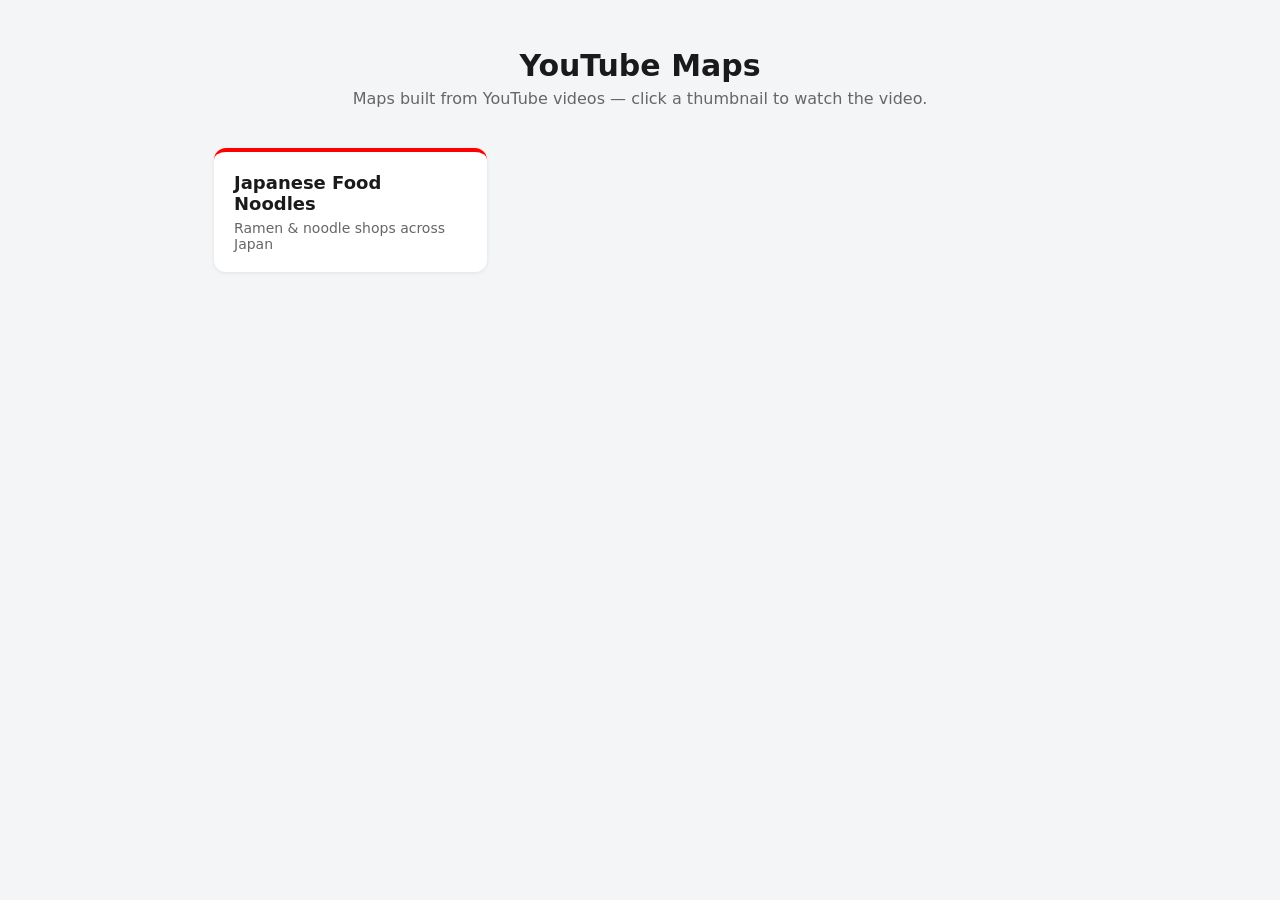
==== index.html @ be987010 "initial commit: youtube maps with japanese food noodles" ====
<!DOCTYPE html>
<html lang="en">
<head>
<meta charset="utf-8" />
<meta name="viewport" content="width=device-width, initial-scale=1.0" />
<title>YouTube Maps</title>
<style>
  :root { --fg:#1a1a1a; --muted:#666; --card:#fff; --bg:#f4f5f7; --accent:#ff0000; }
  * { box-sizing: border-box; }
  body {
    margin: 0; font-family: system-ui, -apple-system, Segoe UI, Roboto, sans-serif;
    background: var(--bg); color: var(--fg); min-height: 100vh;
  }
  header { padding: 48px 24px 24px; text-align: center; }
  header h1 { margin: 0 0 6px; font-size: 30px; }
  header p { margin: 0; color: var(--muted); }
  main {
    max-width: 900px; margin: 0 auto; padding: 16px 24px 60px;
    display: grid; grid-template-columns: repeat(auto-fill, minmax(240px, 1fr)); gap: 16px;
  }
  a.card {
    display: block; background: var(--card); border-radius: 12px; padding: 20px;
    text-decoration: none; color: inherit; box-shadow: 0 1px 4px rgba(0,0,0,0.08);
    transition: transform .12s ease, box-shadow .12s ease; border-top: 4px solid var(--accent);
  }
  a.card:hover { transform: translateY(-3px); box-shadow: 0 6px 16px rgba(0,0,0,0.14); }
  a.card h2 { margin: 0 0 6px; font-size: 18px; }
  a.card p { margin: 0; color: var(--muted); font-size: 14px; }
  .empty { grid-column: 1/-1; color: var(--muted); text-align: center; padding: 40px; }
  footer { text-align:center; color: var(--muted); font-size: 12px; padding-bottom: 30px; }
</style>
</head>
<body>
  <header>
    <h1>YouTube Maps</h1>
    <p>Maps built from YouTube videos — click a thumbnail to watch the video.</p>
  </header>
  <main id="grid"></main>

<script>
/* =========================================================================
   ADD A CHANNEL HERE
   Each entry: { file, name, note }
     file : the channel's .html file in this folder
     name : title shown on the card
     note : short description under the title
   ========================================================================= */
const CHANNELS = [
  {
    file: "japanese-food-noodles.html",
    name: "Japanese Food Noodles",
    note: "Ramen & noodle shops across Japan",
  },
];
/* ===================== end of editable section ===================== */

const grid = document.getElementById("grid");
if (!CHANNELS.length) {
  grid.innerHTML = '<div class="empty">No channels yet. Add one to the CHANNELS list.</div>';
} else {
  grid.innerHTML = CHANNELS.map(c => `
    <a class="card" href="${c.file}">
      <h2>${c.name}</h2>
      <p>${c.note || ""}</p>
    </a>`).join("");
}
</script>
</body>
</html>
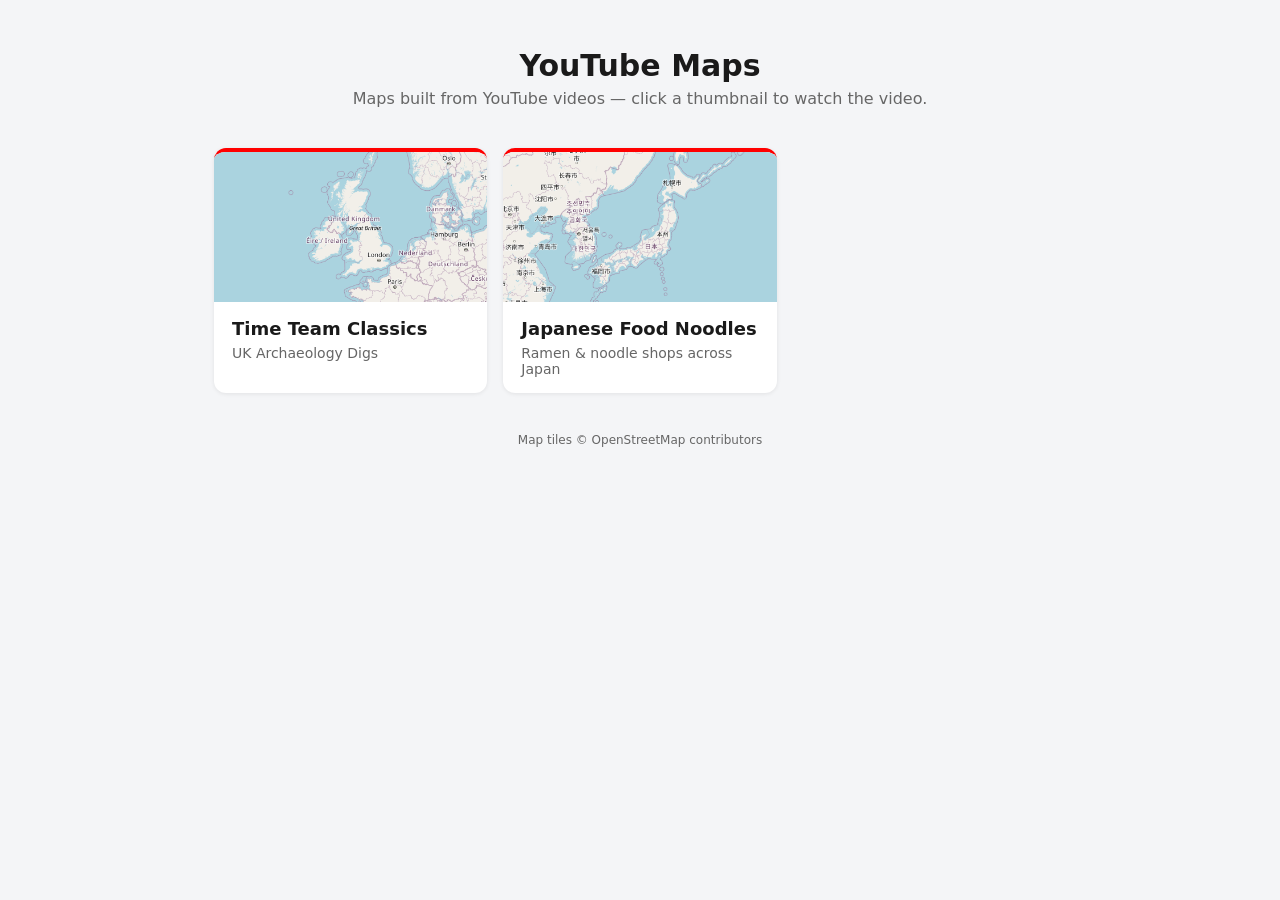
==== commit 31869d78: "updates for everything, rearrangement of data/ and scripts/" ====
--- a/index.html
+++ b/index.html
@@ -4,6 +4,7 @@
 <meta charset="utf-8" />
 <meta name="viewport" content="width=device-width, initial-scale=1.0" />
 <title>YouTube Maps</title>
+
 <style>
   :root { --fg:#1a1a1a; --muted:#666; --card:#fff; --bg:#f4f5f7; --accent:#ff0000; }
   * { box-sizing: border-box; }
@@ -15,19 +16,26 @@
   header h1 { margin: 0 0 6px; font-size: 30px; }
   header p { margin: 0; color: var(--muted); }
   main {
-    max-width: 900px; margin: 0 auto; padding: 16px 24px 60px;
+    max-width: 900px; margin: 0 auto; padding: 16px 24px 40px;
     display: grid; grid-template-columns: repeat(auto-fill, minmax(240px, 1fr)); gap: 16px;
   }
   a.card {
-    display: block; background: var(--card); border-radius: 12px; padding: 20px;
+    display: block; background: var(--card); border-radius: 12px; overflow: hidden;
     text-decoration: none; color: inherit; box-shadow: 0 1px 4px rgba(0,0,0,0.08);
     transition: transform .12s ease, box-shadow .12s ease; border-top: 4px solid var(--accent);
   }
   a.card:hover { transform: translateY(-3px); box-shadow: 0 6px 16px rgba(0,0,0,0.14); }
+  /* Static map preview image at the top of each card. */
+  .card-map {
+    display: block; width: 100%; height: 150px; object-fit: cover;
+    background: #e8eaed;
+  }
+  .card-body { padding: 16px 18px; }
   a.card h2 { margin: 0 0 6px; font-size: 18px; }
   a.card p { margin: 0; color: var(--muted); font-size: 14px; }
   .empty { grid-column: 1/-1; color: var(--muted); text-align: center; padding: 40px; }
   footer { text-align:center; color: var(--muted); font-size: 12px; padding-bottom: 30px; }
+  .leaflet-container { background: #dfe3e8; }
 </style>
 </head>
 <body>
@@ -36,6 +44,7 @@
     <p>Maps built from YouTube videos — click a thumbnail to watch the video.</p>
   </header>
   <main id="grid"></main>
+  <footer>Map tiles &copy; OpenStreetMap contributors</footer>
 
 <script>
 /* =========================================================================
@@ -44,8 +53,12 @@
      file : the channel's .html file in this folder
      name : title shown on the card
      note : short description under the title
+   The card thumbnail is a pre-rendered image named after the page
+   (e.g. japanese-food-noodles.png). Generate/refresh these with:
+       python make_previews.py
    ========================================================================= */
 const CHANNELS = [
+  { file: "timeteam-classics.html", name: "Time Team Classics", note: "UK Archaeology Digs" },
   {
     file: "japanese-food-noodles.html",
     name: "Japanese Food Noodles",
@@ -55,14 +68,23 @@
 /* ===================== end of editable section ===================== */
 
 const grid = document.getElementById("grid");
+
 if (!CHANNELS.length) {
   grid.innerHTML = '<div class="empty">No channels yet. Add one to the CHANNELS list.</div>';
 } else {
-  grid.innerHTML = CHANNELS.map(c => `
+  grid.innerHTML = CHANNELS.map((c) => {
+    const img = c.file.replace(/\.html$/, ".png");
+    // If the preview image doesn't exist yet, hide it so the card still looks tidy.
+    return `
     <a class="card" href="${c.file}">
-      <h2>${c.name}</h2>
-      <p>${c.note || ""}</p>
-    </a>`).join("");
+      <img class="card-map" src="${img}" alt="" loading="lazy"
+           onerror="this.style.display='none'" />
+      <div class="card-body">
+        <h2>${c.name}</h2>
+        <p>${c.note || ""}</p>
+      </div>
+    </a>`;
+  }).join("");
 }
 </script>
 </body>
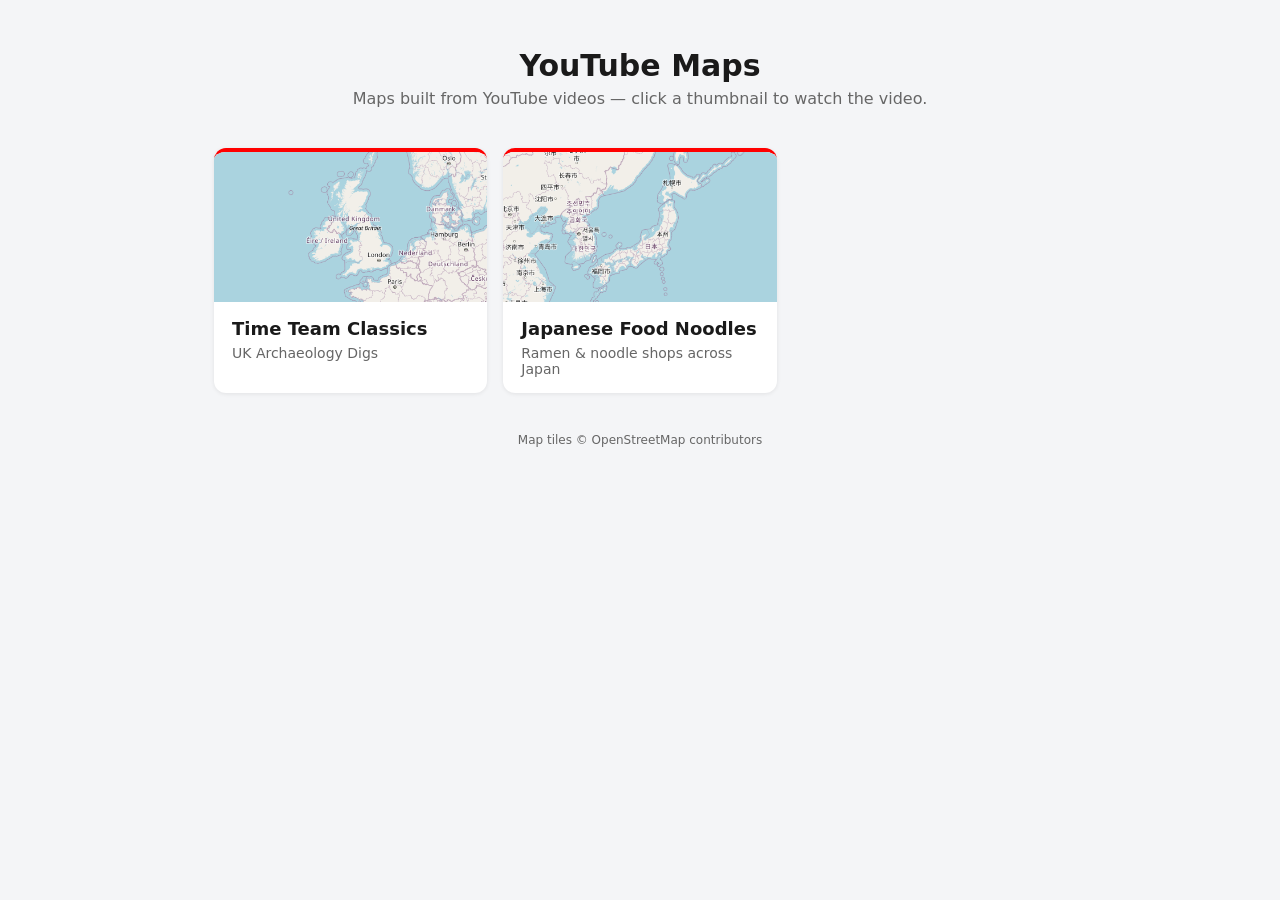
==== commit ab88d5c7: "add favicon" ====
--- a/index.html
+++ b/index.html
@@ -3,6 +3,7 @@
 <head>
 <meta charset="utf-8" />
 <meta name="viewport" content="width=device-width, initial-scale=1.0" />
+<link rel="icon" href="favicon.svg" type="image/svg+xml" />
 <title>YouTube Maps</title>
 
 <style>
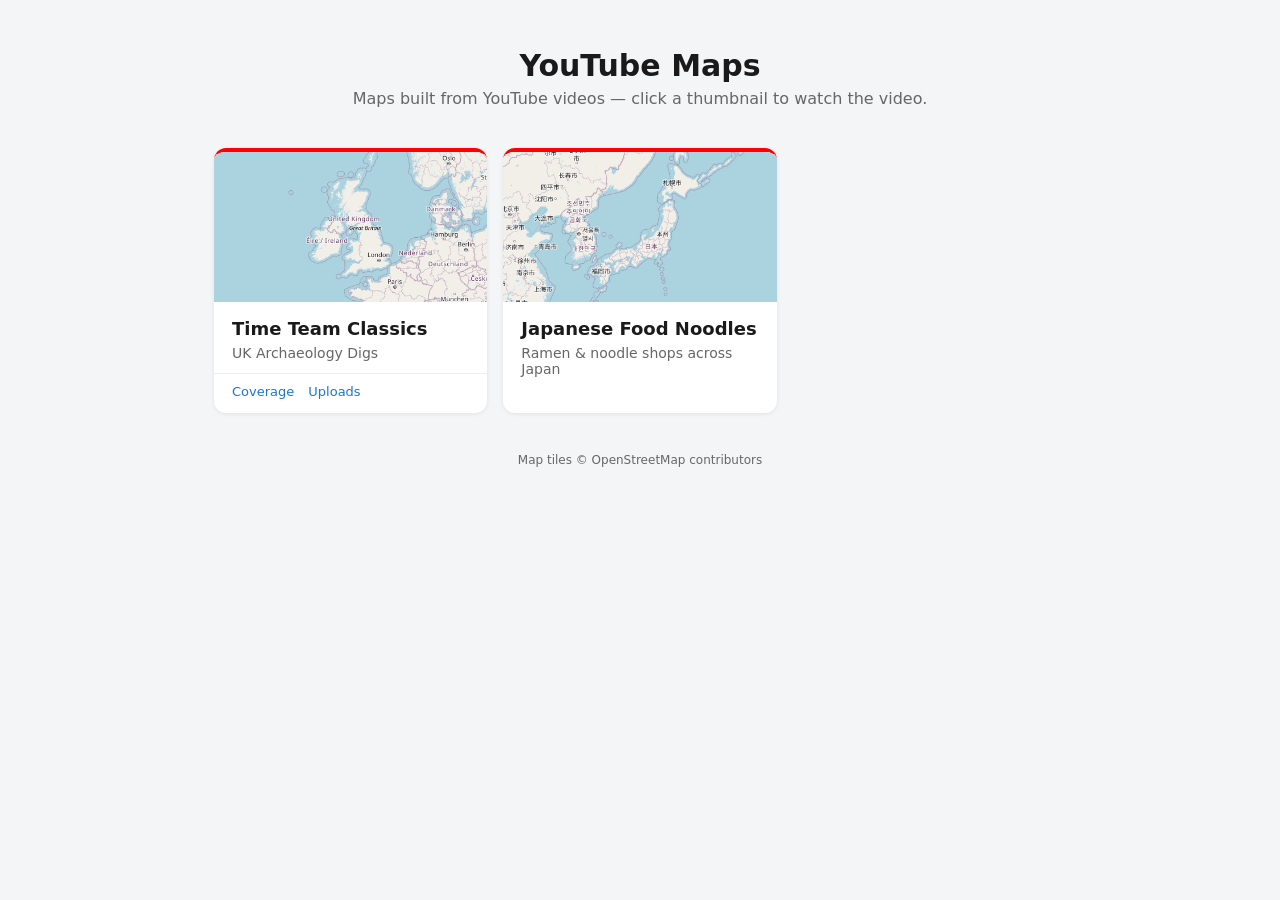
==== commit 51356ebe: "update for time team new pages showing episode list from wikipedia and youtube list" ====
--- a/index.html
+++ b/index.html
@@ -20,20 +20,28 @@
     max-width: 900px; margin: 0 auto; padding: 16px 24px 40px;
     display: grid; grid-template-columns: repeat(auto-fill, minmax(240px, 1fr)); gap: 16px;
   }
-  a.card {
-    display: block; background: var(--card); border-radius: 12px; overflow: hidden;
-    text-decoration: none; color: inherit; box-shadow: 0 1px 4px rgba(0,0,0,0.08);
+  .card {
+    display: flex; flex-direction: column; background: var(--card); border-radius: 12px;
+    overflow: hidden; box-shadow: 0 1px 4px rgba(0,0,0,0.08);
     transition: transform .12s ease, box-shadow .12s ease; border-top: 4px solid var(--accent);
   }
-  a.card:hover { transform: translateY(-3px); box-shadow: 0 6px 16px rgba(0,0,0,0.14); }
+  .card:hover { transform: translateY(-3px); box-shadow: 0 6px 16px rgba(0,0,0,0.14); }
+  .card-link { text-decoration: none; color: inherit; display: block; }
   /* Static map preview image at the top of each card. */
   .card-map {
     display: block; width: 100%; height: 150px; object-fit: cover;
     background: #e8eaed;
   }
-  .card-body { padding: 16px 18px; }
-  a.card h2 { margin: 0 0 6px; font-size: 18px; }
-  a.card p { margin: 0; color: var(--muted); font-size: 14px; }
+  .card-body { padding: 16px 18px 12px; }
+  .card h2 { margin: 0 0 6px; font-size: 18px; }
+  .card p { margin: 0; color: var(--muted); font-size: 14px; }
+  /* Extra per-channel links (coverage, uploads, …). */
+  .card-links {
+    margin-top: auto; padding: 10px 18px 14px; display: flex; flex-wrap: wrap; gap: 6px 14px;
+    border-top: 1px solid #eee; font-size: 13px;
+  }
+  .card-links a { color: #1976d2; text-decoration: none; }
+  .card-links a:hover { text-decoration: underline; }
   .empty { grid-column: 1/-1; color: var(--muted); text-align: center; padding: 40px; }
   footer { text-align:center; color: var(--muted); font-size: 12px; padding-bottom: 30px; }
   .leaflet-container { background: #dfe3e8; }
@@ -50,16 +58,26 @@
 <script>
 /* =========================================================================
    ADD A CHANNEL HERE
-   Each entry: { file, name, note }
-     file : the channel's .html file in this folder
-     name : title shown on the card
-     note : short description under the title
+   Each entry: { file, name, note, links }
+     file  : the channel's .html file in this folder (the main map)
+     name  : title shown on the card
+     note  : short description under the title
+     links : optional extra pages for this channel, e.g.
+             [ { href: "timeteam-coverage.html", label: "Coverage" } ]
    The card thumbnail is a pre-rendered image named after the page
    (e.g. japanese-food-noodles.png). Generate/refresh these with:
        python make_previews.py
    ========================================================================= */
 const CHANNELS = [
-  { file: "timeteam-classics.html", name: "Time Team Classics", note: "UK Archaeology Digs" },
+  {
+    file: "timeteam-classics.html",
+    name: "Time Team Classics",
+    note: "UK Archaeology Digs",
+    links: [
+      { href: "timeteam-coverage.html", label: "Coverage" },
+      { href: "timeteam-uploads.html", label: "Uploads" },
+    ],
+  },
   {
     file: "japanese-food-noodles.html",
     name: "Japanese Food Noodles",
@@ -69,22 +87,31 @@
 /* ===================== end of editable section ===================== */
 
 const grid = document.getElementById("grid");
+const esc = (s) => String(s == null ? "" : s).replace(/[&<>"]/g, (c) =>
+  ({ "&": "&amp;", "<": "&lt;", ">": "&gt;", '"': "&quot;" }[c]));
 
 if (!CHANNELS.length) {
   grid.innerHTML = '<div class="empty">No channels yet. Add one to the CHANNELS list.</div>';
 } else {
   grid.innerHTML = CHANNELS.map((c) => {
     const img = c.file.replace(/\.html$/, ".png");
+    const links = (c.links || [])
+      .map((l) => `<a href="${esc(l.href)}">${esc(l.label)}</a>`)
+      .join("");
+    const linksRow = links ? `<div class="card-links">${links}</div>` : "";
     // If the preview image doesn't exist yet, hide it so the card still looks tidy.
     return `
-    <a class="card" href="${c.file}">
-      <img class="card-map" src="${img}" alt="" loading="lazy"
-           onerror="this.style.display='none'" />
-      <div class="card-body">
-        <h2>${c.name}</h2>
-        <p>${c.note || ""}</p>
-      </div>
-    </a>`;
+    <div class="card">
+      <a class="card-link" href="${esc(c.file)}">
+        <img class="card-map" src="${esc(img)}" alt="" loading="lazy"
+             onerror="this.style.display='none'" />
+        <div class="card-body">
+          <h2>${esc(c.name)}</h2>
+          <p>${esc(c.note || "")}</p>
+        </div>
+      </a>
+      ${linksRow}
+    </div>`;
   }).join("");
 }
 </script>
